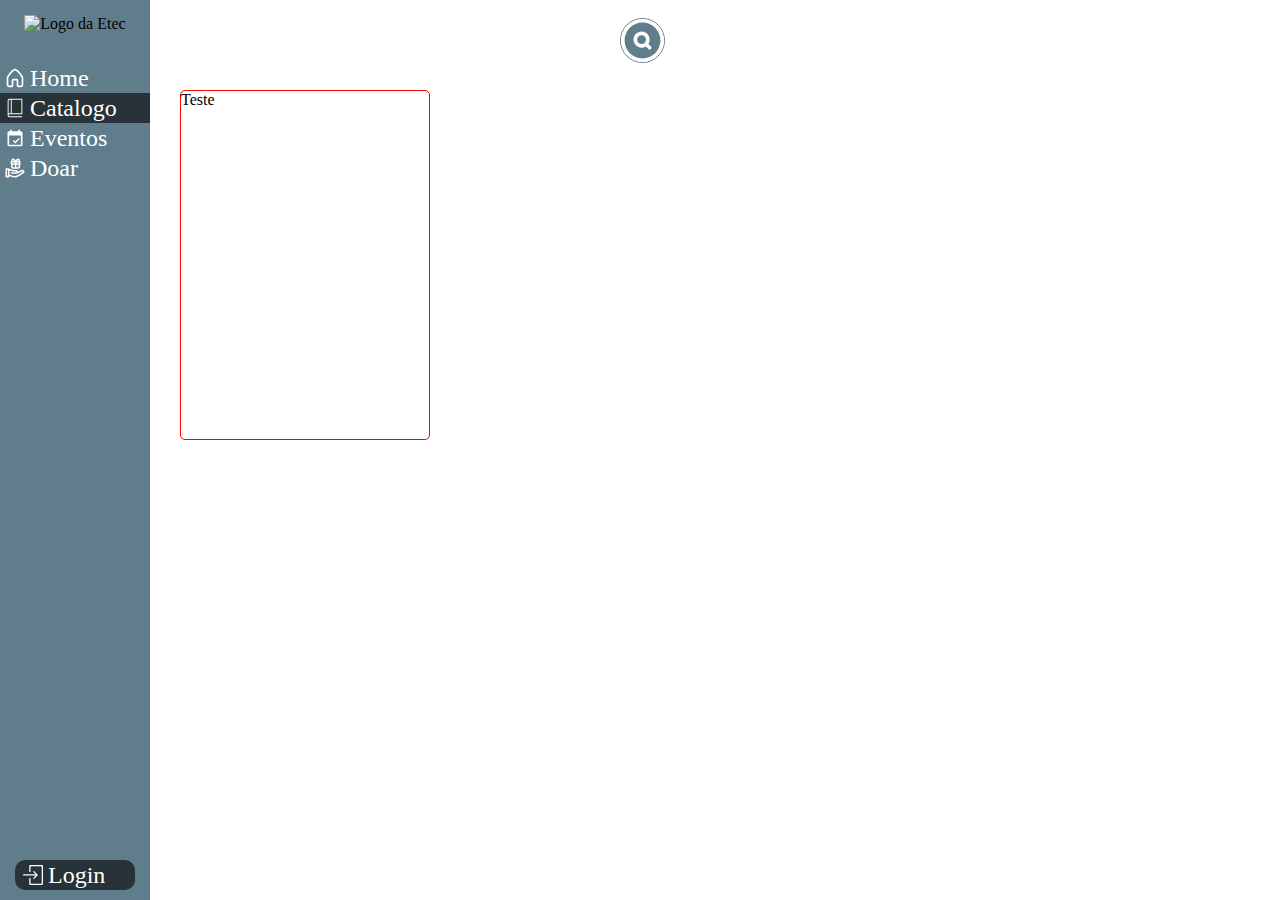
==== catalogo.html @ 210e8d23 "Layout finalizado - Davi 02/10" ====
<!DOCTYPE html>
<html lang="pt-br">
  <head>
    <meta charset="UTF-8" />
    <meta name="viewport" content="width=device-width, initial-scale=1.0" />
    <link rel="stylesheet" href="style/reset.css" />
    <link rel="stylesheet" href="style/header.css" />
    <link rel="stylesheet" href="style/section.css" />
    <link rel="stylesheet" href="style/pesquisa.css" />
    <title>Home</title>
  </head>
  <body>
    <header>
      <div class="input-container">
        <input
          type="search"
          name="text"
          class="input"
          id="btnPesquisa"
          placeholder="Search something..."
        />
        <svg
          xmlns="http://www.w3.org/2000/svg"
          fill="red
"
          viewBox="0 0 24 24"
          class="icon"
        >
          <g stroke-width="0" id="SVGRepo_bgCarrier"></g>
          <g
            stroke-linejoin="round"
            stroke-linecap="round"
            id="SVGRepo_tracerCarrier"
          ></g>
          <g id="SVGRepo_iconCarrier">
            <rect fill="white" height="24" width="24"></rect>
            <path
              fill=""
              d="M2 12C2 6.47715 6.47715 2 12 2C17.5228 2 22 6.47715 22 12C22 17.5228 17.5228 22 12 22C6.47715 22 2 17.5228 2 12ZM9 11.5C9 10.1193 10.1193 9 11.5 9C12.8807 9 14 10.1193 14 11.5C14 12.8807 12.8807 14 11.5 14C10.1193 14 9 12.8807 9 11.5ZM11.5 7C9.01472 7 7 9.01472 7 11.5C7 13.9853 9.01472 16 11.5 16C12.3805 16 13.202 15.7471 13.8957 15.31L15.2929 16.7071C15.6834 17.0976 16.3166 17.0976 16.7071 16.7071C17.0976 16.3166 17.0976 15.6834 16.7071 15.2929L15.31 13.8957C15.7471 13.202 16 12.3805 16 11.5C16 9.01472 13.9853 7 11.5 7Z"
              clip-rule="evenodd"
              fill-rule="evenodd"
            ></path>
          </g>
        </svg>
      </div>

      <label class="hamburger" id="btnMenu">
        <input type="checkbox" id="btnCheckbox" />
        <svg viewBox="0 0 32 32">
          <path
            class="line line-top-bottom"
            d="M27 10 13 10C10.8 10 9 8.2 9 6 9 3.5 10.8 2 13 2 15.2 2 17 3.8 17 6L17 26C17 28.2 18.8 30 21 30 23.2 30 25 28.2 25 26 25 23.8 23.2 22 21 22L7 22"
          ></path>
          <path class="line" d="M7 16 27 16"></path>
        </svg>
      </label>
    </header>
    <nav class="menu" id="menu">
      <img src="#" alt="Logo da Etec" class="logoEtec" />
      <a href="index.html">
        <div class="linkIcon">
          <svg
            viewBox="0 0 24 24"
            fill="none"
            xmlns="http://www.w3.org/2000/svg"
          >
            <g id="SVGRepo_bgCarrier" stroke-width="0"></g>
            <g
              id="SVGRepo_tracerCarrier"
              stroke-linecap="round"
              stroke-linejoin="round"
            ></g>
            <g id="SVGRepo_iconCarrier">
              <path
                fill-rule="evenodd"
                clip-rule="evenodd"
                d="M4.18753 11.3788C4.03002 11.759 4 11.9533 4 12V20.0018C4 20.5529 4.44652 21 5 21H8V15C8 13.8954 8.89543 13 10 13H14C15.1046 13 16 13.8954 16 15V21H19C19.5535 21 20 20.5529 20 20.0018V12C20 11.9533 19.97 11.759 19.8125 11.3788C19.6662 11.0256 19.4443 10.5926 19.1547 10.1025C18.5764 9.1238 17.765 7.97999 16.8568 6.89018C15.9465 5.79788 14.9639 4.78969 14.0502 4.06454C13.5935 3.70204 13.1736 3.42608 12.8055 3.2444C12.429 3.05862 12.1641 3 12 3C11.8359 3 11.571 3.05862 11.1945 3.2444C10.8264 3.42608 10.4065 3.70204 9.94978 4.06454C9.03609 4.78969 8.05348 5.79788 7.14322 6.89018C6.23505 7.97999 5.42361 9.1238 4.8453 10.1025C4.55568 10.5926 4.33385 11.0256 4.18753 11.3788ZM10.3094 1.45091C10.8353 1.19138 11.4141 1 12 1C12.5859 1 13.1647 1.19138 13.6906 1.45091C14.2248 1.71454 14.7659 2.07921 15.2935 2.49796C16.3486 3.33531 17.4285 4.45212 18.3932 5.60982C19.3601 6.77001 20.2361 8.0012 20.8766 9.08502C21.1963 9.62614 21.4667 10.1462 21.6602 10.6134C21.8425 11.0535 22 11.5467 22 12V20.0018C22 21.6599 20.6557 23 19 23H16C14.8954 23 14 22.1046 14 21V15H10V21C10 22.1046 9.10457 23 8 23H5C3.34434 23 2 21.6599 2 20.0018V12C2 11.5467 2.15748 11.0535 2.33982 10.6134C2.53334 10.1462 2.80369 9.62614 3.12345 9.08502C3.76389 8.0012 4.63995 6.77001 5.60678 5.60982C6.57152 4.45212 7.65141 3.33531 8.70647 2.49796C9.2341 2.07921 9.77521 1.71454 10.3094 1.45091Z"
                fill="#0F0F0F"
              ></path>
            </g>
          </svg>
        </div>
        Home
      </a>
      <a href="catalogo.html" class="active">
        <div class="linkIcon">
          <svg
            fill="#000000"
            viewBox="0 0 32 32"
            version="1.1"
            xmlns="http://www.w3.org/2000/svg"
          >
            <g id="SVGRepo_bgCarrier" stroke-width="0"></g>
            <g
              id="SVGRepo_tracerCarrier"
              stroke-linecap="round"
              stroke-linejoin="round"
            ></g>
            <g id="SVGRepo_iconCarrier">
              <title>book-blank</title>
              <path
                d="M27.75 2c-0-0.414-0.336-0.75-0.75-0.75h-19.8c-0.028-0.001-0.061-0.002-0.094-0.002-1.541 0-2.797 1.22-2.856 2.746l-0 0.005v24.389c0.113 1.331 1.221 2.367 2.572 2.367 0.063 0 0.125-0.002 0.187-0.007l-0.008 0h20c0.414 0 0.75-0.336 0.75-0.75s-0.336-0.75-0.75-0.75v0h-19.8c-0.023 0.001-0.050 0.002-0.077 0.002-0.717 0-1.306-0.547-1.373-1.247l-0-0.006v-1.223c0-0.459 0.584-0.861 1.248-0.861l20.002 0.057c0 0 0.001 0 0.001 0 0.207 0 0.394-0.084 0.529-0.22l0-0c0.017-0.017 0.025-0.041 0.040-0.060 0.047-0.051 0.087-0.11 0.118-0.173l0.002-0.004c0.016-0.049 0.029-0.105 0.034-0.164l0-0.003c0.011-0.035 0.020-0.077 0.025-0.121l0-0.003v-0.002zM26.25 24.471l-15.5-0.044v-21.677h15.5zM5.75 24.686v-20.686c0.067-0.705 0.657-1.252 1.374-1.252 0.027 0 0.054 0.001 0.080 0.002l-0.004-0h2.050v21.672l-2.25-0.006c-0.453 0.002-0.883 0.101-1.269 0.278l0.019-0.008z"
              ></path>
            </g>
          </svg>
        </div>
        Catalogo
      </a>
      <a href="eventos.html">
        <div class="linkIcon">
          <svg
            fill="#000000"
            version="1.1"
            id="Layer_1"
            xmlns="http://www.w3.org/2000/svg"
            xmlns:xlink="http://www.w3.org/1999/xlink"
            viewBox="0 0 24 24"
            xml:space="preserve"
          >
            <g id="SVGRepo_bgCarrier" stroke-width="0"></g>
            <g
              id="SVGRepo_tracerCarrier"
              stroke-linecap="round"
              stroke-linejoin="round"
            ></g>
            <g id="SVGRepo_iconCarrier">
              <style type="text/css">
                .st0 {
                  fill: none;
                }
              </style>
              <path
                d="M6,2v2H5C3.9,4,3,4.9,3,6v14c0,1.1,0.9,2,2,2h14c1.1,0,2-0.9,2-2V6c0-1.1-0.9-2-2-2h-1V2h-2v2H8V2H6z M5,9h14v11H5V9z"
              ></path>
              <rect y="0" class="st0" width="24" height="24"></rect>
              <polygon
                points="16.4,12 12.4,16.2 10.5,14.4 9.3,15.6 11.8,18 12.4,18.7 13,18 17.6,13.2 "
              ></polygon>
            </g>
          </svg>
        </div>
        Eventos</a
      >
      <a href="doar.html">
        <div class="linkIcon">
          <svg
            fill="#000000"
            viewBox="0 0 32 32"
            version="1.1"
            xmlns="http://www.w3.org/2000/svg"
          >
            <g id="SVGRepo_bgCarrier" stroke-width="0"></g>
            <g
              id="SVGRepo_tracerCarrier"
              stroke-linecap="round"
              stroke-linejoin="round"
            ></g>
            <g id="SVGRepo_iconCarrier">
              <path
                d="M29.287 19.252c-0.486-0.206-1.052-0.326-1.646-0.326-0.65 0-1.267 0.144-1.82 0.402l0.027-0.011-5.121 2.301c-0.32-1.36-1.523-2.356-2.959-2.356-0.058 0-0.115 0.002-0.172 0.005l0.008-0h-3.711l-4.691-1.375c-0.104-0.032-0.225-0.051-0.349-0.051-0.001 0-0.002 0-0.003 0h-1.669v-0.257c0-0.69-0.56-1.25-1.25-1.25v0h-3.883c-0.69 0-1.25 0.56-1.25 1.25v0 12.208c0 0.69 0.56 1.25 1.25 1.25h3.883c0.69-0 1.25-0.56 1.25-1.25v-0.44c1.596 0.316 2.993 0.738 4.33 1.278l-0.159-0.057c1.209 0.432 2.603 0.682 4.056 0.682 1.676 0 3.274-0.332 4.732-0.934l-0.082 0.030c1.271-0.563 2.351-1.16 3.372-1.839l-0.083 0.052c0.334-0.207 0.668-0.412 1.004-0.611 1.648-0.977 2.973-1.832 4.17-2.699 0.595-0.424 1.115-0.843 1.608-1.29l-0.014 0.013c0.428-0.353 0.769-0.795 0.997-1.3l0.009-0.023c0.052-0.133 0.082-0.287 0.082-0.448 0-0.093-0.010-0.184-0.029-0.271l0.002 0.008c-0.176-1.17-0.885-2.144-1.868-2.68l-0.019-0.010zM4.681 28.541h-1.383v-9.709h1.383zM28.379 22.174c-0.398 0.356-0.831 0.702-1.283 1.024l-0.046 0.031c-1.131 0.818-2.395 1.635-3.975 2.57-0.352 0.209-0.697 0.424-1.045 0.639-0.833 0.557-1.791 1.091-2.793 1.547l-0.129 0.052c-1.096 0.451-2.369 0.712-3.703 0.712-1.137 0-2.229-0.19-3.247-0.54l0.070 0.021c-1.451-0.607-3.148-1.097-4.911-1.392l-0.137-0.019v-6.48h1.489l4.691 1.375c0.105 0.032 0.226 0.051 0.351 0.051h3.891c0.443 0 0.697 0.17 0.697 0.469s-0.254 0.469-0.697 0.469h-6.809c-0.69 0-1.25 0.56-1.25 1.25s0.56 1.25 1.25 1.25v0h7.781c0 0 0 0 0.001 0 0.185 0 0.361-0.040 0.519-0.113l-0.008 0.003 7.803-3.504c0.228-0.105 0.494-0.167 0.774-0.167 0.183 0 0.359 0.026 0.526 0.075l-0.013-0.003c0.185 0.113 0.326 0.282 0.4 0.484l0.002 0.007c-0.066 0.064-0.137 0.129-0.201 0.189zM9.751 10.104v3.896c0.002 1.794 1.456 3.248 3.25 3.25h7.999c1.794-0.002 3.248-1.456 3.25-3.25v-3.897c0.61-0.503 0.997-1.258 1-2.103v-0.501c-0.004-1.064-0.613-1.986-1.502-2.437l-0.016-0.007c0.141-0.348 0.223-0.753 0.223-1.176 0-0.271-0.034-0.535-0.097-0.787l0.005 0.022c-0.305-1.184-1.256-2.084-2.445-2.312l-0.020-0.003c-0.149-0.023-0.32-0.036-0.494-0.036-1.235 0-2.317 0.652-2.922 1.63l-0.008 0.015-0.973 1.401-0.973-1.401c-0.613-0.993-1.695-1.645-2.929-1.645-0.175 0-0.346 0.013-0.514 0.038l0.019-0.002c-1.209 0.23-2.16 1.131-2.46 2.293l-0.005 0.022c-0.059 0.23-0.093 0.494-0.093 0.766 0 0.423 0.082 0.827 0.23 1.196l-0.008-0.022c-0.904 0.459-1.514 1.38-1.517 2.444v0.501c0.003 0.846 0.39 1.601 0.995 2.1l0.005 0.004zM11.251 8v-0.5c0.002-0.137 0.113-0.248 0.25-0.25h4.25v1h-4.25c-0.137-0.002-0.248-0.113-0.25-0.25v-0zM22.5 7.25c0.137 0.002 0.248 0.113 0.25 0.25v0.5c-0.002 0.137-0.113 0.248-0.25 0.25h-4.25v-1zM12.251 14v-3.25h3.5v4h-2.75c-0.412-0.006-0.744-0.338-0.75-0.749v-0.001zM21.75 14c-0 0.414-0.336 0.75-0.75 0.75h-2.75v-4h3.5zM20.951 3.259c0.24 0.051 0.427 0.231 0.487 0.463l0.001 0.004c0.004 0.035 0.006 0.076 0.006 0.117 0 0.365-0.168 0.691-0.431 0.905l-0.002 0.002h-1.621l0.636-0.915c0.17-0.246 0.496-0.659 0.924-0.576zM12.563 3.727c0.061-0.236 0.248-0.417 0.484-0.467l0.004-0.001c0.406-0.071 0.753 0.33 0.924 0.576l0.636 0.915h-1.622c-0.265-0.215-0.432-0.54-0.432-0.905 0-0.042 0.002-0.083 0.007-0.124l-0 0.005z"
              ></path>
            </g>
          </svg>
        </div>
        Doar</a
      >
      <a href="#" class="btnLogin">
        <div class="linkIcon">
          <svg
            fill="#000000"
            viewBox="0 0 32 32"
            version="1.1"
            xmlns="http://www.w3.org/2000/svg"
          >
            <g id="SVGRepo_bgCarrier" stroke-width="0"></g>
            <g
              id="SVGRepo_tracerCarrier"
              stroke-linecap="round"
              stroke-linejoin="round"
            ></g>
            <g id="SVGRepo_iconCarrier">
              <path
                d="M16.642 20.669c-0.391 0.39-0.391 1.023-0 1.414 0.195 0.195 0.451 0.293 0.707 0.293s0.512-0.098 0.707-0.293l5.907-6.063-5.907-6.063c-0.39-0.39-1.023-0.39-1.414 0s-0.391 1.024 0 1.414l3.617 3.617h-19.264c-0.552 0-1 0.448-1 1s0.448 1 1 1h19.326zM30.005 0h-18c-1.105 0-2.001 0.895-2.001 2v9h2.014v-7.78c0-0.668 0.542-1.21 1.21-1.21h15.522c0.669 0 1.21 0.542 1.21 1.21l0.032 25.572c0 0.668-0.541 1.21-1.21 1.21h-15.553c-0.668 0-1.21-0.542-1.21-1.21v-7.824l-2.014 0.003v9.030c0 1.105 0.896 2 2.001 2h18c1.105 0 2-0.895 2-2v-28c-0.001-1.105-0.896-2-2-2z"
              ></path>
            </g>
          </svg>
        </div>
        Login</a
      >
    </nav>
    <section class="catalogo">
        <div class="card">
            Teste
        </div>
    </section>
    <script src="script/menu.js"></script>

  </body>
</html>
---- style/header.css ----
@charset "UTF-8";

header {
  width: 100%;
  height: 80px;
  /* border: 1px solid black; */
  display: flex;
  align-items: center;
  justify-content: space-around;
  overflow-x: hidden;
}


nav {
  top: 0;
  left: 0;
  position: absolute;
  align-items: center;
  flex-direction: column;
  background: var(--cor1);
  width: 150px;
  height: 100%;
  display: flex ;
}

nav > .logoEtec {
  margin: 15px 0px 30px 0px;
}

nav > a {
  text-decoration: none;
  color: white;
  width: 100%;
  height: 30px;
  display: flex;
  align-items: center;
  flex-direction: row;
  flex-wrap: nowrap;
  font-size: 1.5rem;
}



nav > a:hover {
  background: var(--cor2);
  transition: 0.3s;
}

.btnLogin{
  padding: 3px;
  width: 80%;
  border-radius: 10px;
  position: absolute;
  bottom: 10px;
  background-color: var(--cor2);
}

a .linkIcon {
  width: 20px;
  height: 20px;
  display: flex;
  align-items: center;
  justify-content: center;
  margin-left: 5px;
  margin-right: 5px;
}

.linkIcon > svg {
  width: 100%;
  height: 100%;
  fill: white;
}

a svg path {
  width: 100%;
  height: 100%;
  fill: white;
}

a.active {
  background: var(--cor2);
}

.btnMenu{
  display: none;
}

@media screen and (max-width: 599px) {
  .btnMenu {
    display: flex;
    margin-left: 50px;
  }

  .hamburger {
    display: block !important;
  }
}

@media screen and (min-width:600px) {
    .menu{
        display: flex !important;
    }
}

/* From Uiverse.io by talhabangyal */ 
.hamburger {
    cursor: pointer;
    display: none;
  }
  
  .hamburger input {
    display: none;
  }
  
  .hamburger svg {
    /* The size of the SVG defines the overall size */
    height: 3em;
    /* Define the transition for transforming the SVG */
    transition: transform 600ms cubic-bezier(0.4, 0, 0.2, 1);
  }
  
  .line {
    fill: none;
    stroke: black;
    stroke-linecap: round;
    stroke-linejoin: round;
    stroke-width: 3;
    /* Define the transition for transforming the Stroke */
    transition:
      stroke-dasharray 600ms cubic-bezier(0.4, 0, 0.2, 1),
      stroke-dashoffset 600ms cubic-bezier(0.4, 0, 0.2, 1);
  }
  
  .line-top-bottom {
    stroke-dasharray: 12 63;
  }
  
  .hamburger input:checked + svg {
    transform: rotate(-45deg);
  }
  
  .hamburger input:checked + svg .line-top-bottom {
    stroke-dasharray: 20 300;
    stroke-dashoffset: -32.42;
  }
---- style/section.css ----
@charset "UTF-8";


section{
    /* background-color: red; */
    /* border: 1px solid black; */
    width: 100%;
    height: calc(100% - 80px);
    display: flex;
    align-items: center;
    justify-content: space-evenly;
    flex-direction: column;
    padding: 10px 0px 0px 0px;
}

article{
    width: 900px;
    height: 150px;
    border: 1px solid black;
}

section.catalogo{
    width: 100%;
    /* background-color: red; */
    flex-direction: row;
    flex-wrap: wrap;
    gap: 20px;
}

section.catalogo > .card{
    width: 150px;
    height: 200px;
    border: 1px solid red;
    border-radius: 5px;
}

/* CELULAR */
@media screen and (min-width:320px) {
    article{
        width: 300px;
    }
}
/* TABLET OU CELULAR */
@media screen and (min-width:600px) {
    article{
        width: 400px;
    }
}

/* COMPUTADOR */

@media screen and (min-width:800px) {
    section.catalogo{
        padding-left: 180px;
        width: 100%;
        align-items: flex-start;
        justify-content: flex-start;
        /* background-color: red; */
        flex-direction: row;
        flex-wrap: wrap;
        gap: 20px;
    }

    section.catalogo > .card{
        width: 250px;
        height: 350px;
        border: 1px solid red;
        border-radius: 5px;
    }
}

@media screen and (min-width:600px) {
    section.catalogo{
        padding-left: 180px;
    }
}
---- style/pesquisa.css ----
/* From Uiverse.io by Yaya12085 */ 
.input-container {
    position: relative;
    display: flex;
    align-items: center;
  }
  
  .input {
    width: 40px;
    height: 40px;
    border-radius: 20px;
    border: none;
    outline: none;
    padding: 18px 16px;
    background-color: transparent;
    cursor: pointer;
    transition: all .5s ease-in-out;
  }
  
  .input::placeholder {
    color: transparent;
  }
  
  .input:focus::placeholder {
    color: rgb(131, 128, 128);
  }
  
  .input:focus,.input:not(:placeholder-shown) {
    background-color: #fff;
    border: 1px solid var(--cor1);
    width: 290px;
    cursor: none;
    padding: 18px 16px 18px 45px;
  }
  
  .icon {
    position: absolute;
    left: 0;
    height: 45px;
    width: 45px;
    background-color: #fff;
    border-radius: 99px;
    z-index: -1;
    fill: var(--cor1);
    border: 1px solid var(--cor1);
  }
  
  .input:focus + .icon,.input:not(:placeholder-shown) + .icon {
    z-index: 0;
    background-color: transparent;
    border: none;
  }

  .input:focus .btnMenu{
    display: none;
  }
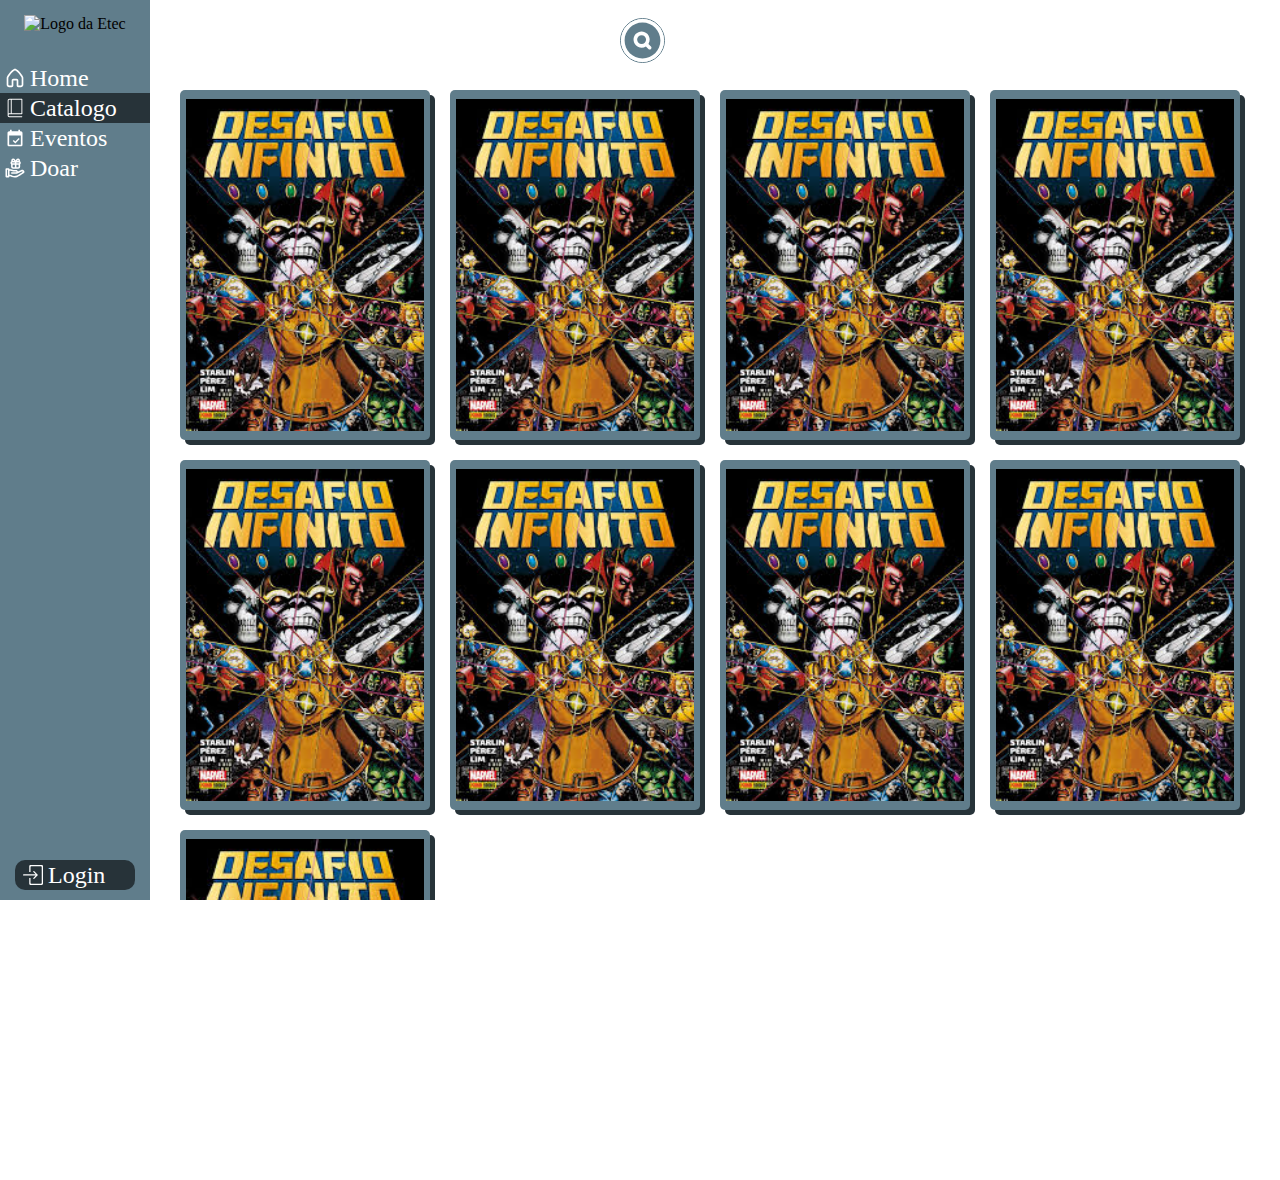
==== commit 0576de2a: "Adiciona as novas revistas - davi 03/10" ====
--- a/catalogo.html
+++ b/catalogo.html
@@ -7,6 +7,7 @@
     <link rel="stylesheet" href="style/header.css" />
     <link rel="stylesheet" href="style/section.css" />
     <link rel="stylesheet" href="style/pesquisa.css" />
+    <link rel="stylesheet" href="/style/card.css" />
     <title>Home</title>
   </head>
   <body>
@@ -189,11 +190,52 @@
       >
     </nav>
     <section class="catalogo">
-        <div class="card">
-            Teste
-        </div>
+      <div class="containerCard">
+        <div class="cardImg">
+          <img src="imagens/teste.jpg" alt="imagem da revistas" />
+        </div>
+      </div>
+      <div class="containerCard">
+        <div class="cardImg">
+          <img src="imagens/teste.jpg" alt="imagem da revistas" />
+        </div>
+      </div>
+      <div class="containerCard">
+        <div class="cardImg">
+          <img src="imagens/teste.jpg" alt="imagem da revistas" />
+        </div>
+      </div>
+      <div class="containerCard">
+        <div class="cardImg">
+          <img src="imagens/teste.jpg" alt="imagem da revistas" />
+        </div>
+      </div>
+      <div class="containerCard">
+        <div class="cardImg">
+          <img src="imagens/teste.jpg" alt="imagem da revistas" />
+        </div>
+      </div>
+      <div class="containerCard">
+        <div class="cardImg">
+          <img src="imagens/teste.jpg" alt="imagem da revistas" />
+        </div>
+      </div>
+      <div class="containerCard">
+        <div class="cardImg">
+          <img src="imagens/teste.jpg" alt="imagem da revistas" />
+        </div>
+      </div>
+      <div class="containerCard">
+        <div class="cardImg">
+          <img src="imagens/teste.jpg" alt="imagem da revistas" />
+        </div>
+      </div>
+      <div class="containerCard">
+        <div class="cardImg">
+          <img src="imagens/teste.jpg" alt="imagem da revistas" />
+        </div>
+      </div>
     </section>
     <script src="script/menu.js"></script>
-
   </body>
 </html>
--- a/style/header.css
+++ b/style/header.css
@@ -7,6 +7,19 @@
   display: flex;
   align-items: center;
   justify-content: space-around;
+  overflow-x: hidden;
+}
+
+header.catalogo {
+  width: 100%;
+  height: 80px;
+  /* border: 1px solid black; */
+  display: grid;
+  grid-template-areas: "pesquisa btnMenu";
+  grid-template-columns: 80% 20%;
+  padding: 0px 15px;
+  align-items: center;
+  justify-content: center;
   overflow-x: hidden;
 }
 
@@ -21,6 +34,7 @@
   width: 150px;
   height: 100%;
   display: flex ;
+  z-index: 100;
 }
 
 nav > .logoEtec {
@@ -38,8 +52,6 @@
   flex-wrap: nowrap;
   font-size: 1.5rem;
 }
-
-
 
 nav > a:hover {
   background: var(--cor2);
@@ -85,7 +97,9 @@
   display: none;
 }
 
-@media screen and (max-width: 599px) {
+/* CELULAR */
+
+@media screen and (width <= 599px) {
   .btnMenu {
     display: flex;
     margin-left: 50px;
@@ -94,11 +108,34 @@
   .hamburger {
     display: block !important;
   }
+
+  nav {
+    width: 70%;
+    height: 100%;
+  }
+
+  nav > a {
+    text-decoration: none;
+    color: white;
+    width: 80%;
+    height: 35px;
+    display: flex;
+    align-items: center;
+    flex-direction: row;
+    flex-wrap: nowrap;
+    font-size: 1.5rem;
+    border-radius: 5px;
+    padding: 0px 10px;
+  }
 }
 
 @media screen and (min-width:600px) {
     .menu{
         display: flex !important;
+    }
+
+    header.catalogo {
+      display: flex;
     }
 }
 
--- a/style/section.css
+++ b/style/section.css
@@ -15,8 +15,11 @@
 
 article{
     width: 900px;
-    height: 150px;
+    height: fit-content;
     border: 1px solid black;
+    overflow: hidden;
+    display: flex;
+    flex-direction: column;
 }
 
 section.catalogo{
@@ -35,21 +38,30 @@
 }
 
 /* CELULAR */
-@media screen and (min-width:320px) {
+@media screen and (width<=680px) {
     article{
-        width: 300px;
+        width: 95%;
+        height: fit-content;
     }
 }
 /* TABLET OU CELULAR */
 @media screen and (min-width:600px) {
     article{
-        width: 400px;
+        height: 300px;
+    }
+    
+    section{
+        padding-left: 180px;
+    }
+
+    section.catalogo{
+        padding-left: 180px;
     }
 }
 
 /* COMPUTADOR */
 
-@media screen and (min-width:800px) {
+@media screen and (width>=900px) {
     section.catalogo{
         padding-left: 180px;
         width: 100%;
@@ -67,10 +79,16 @@
         border: 1px solid red;
         border-radius: 5px;
     }
+
+    article{
+        width: 900px;
+        height: fit-content;
+        border: 1px solid black;
+        /* overflow: hidden; */
+        display: flex;
+        align-items: center;
+        justify-content: center;
+        flex-direction: column;
+        gap: 10px 10px;
+    }
 }
-
-@media screen and (min-width:600px) {
-    section.catalogo{
-        padding-left: 180px;
-    }
-}--- a/style/card.css
+++ b/style/card.css
@@ -0,0 +1,33 @@
+.containerCard{
+    display: flex;
+    align-items: center;
+    justify-content: center;
+    width: 100px;
+    height: 150px;
+    border-radius: 5px;
+    background: var(--cor1);
+    box-shadow: 5px 5px 0px var(--cor2) ;
+}
+
+.containerCard:hover{
+    border: 2px solid black;
+    transition: .2s;
+}
+
+.cardImg{
+    width: 95%;
+    height: 95%;
+}
+
+.cardImg > img{
+    width: 100%;
+    height: 100%;
+}
+
+@media screen and (width >= 768px) {
+    .containerCard{
+        width: 250px;
+        height: 350px;
+    }
+    
+}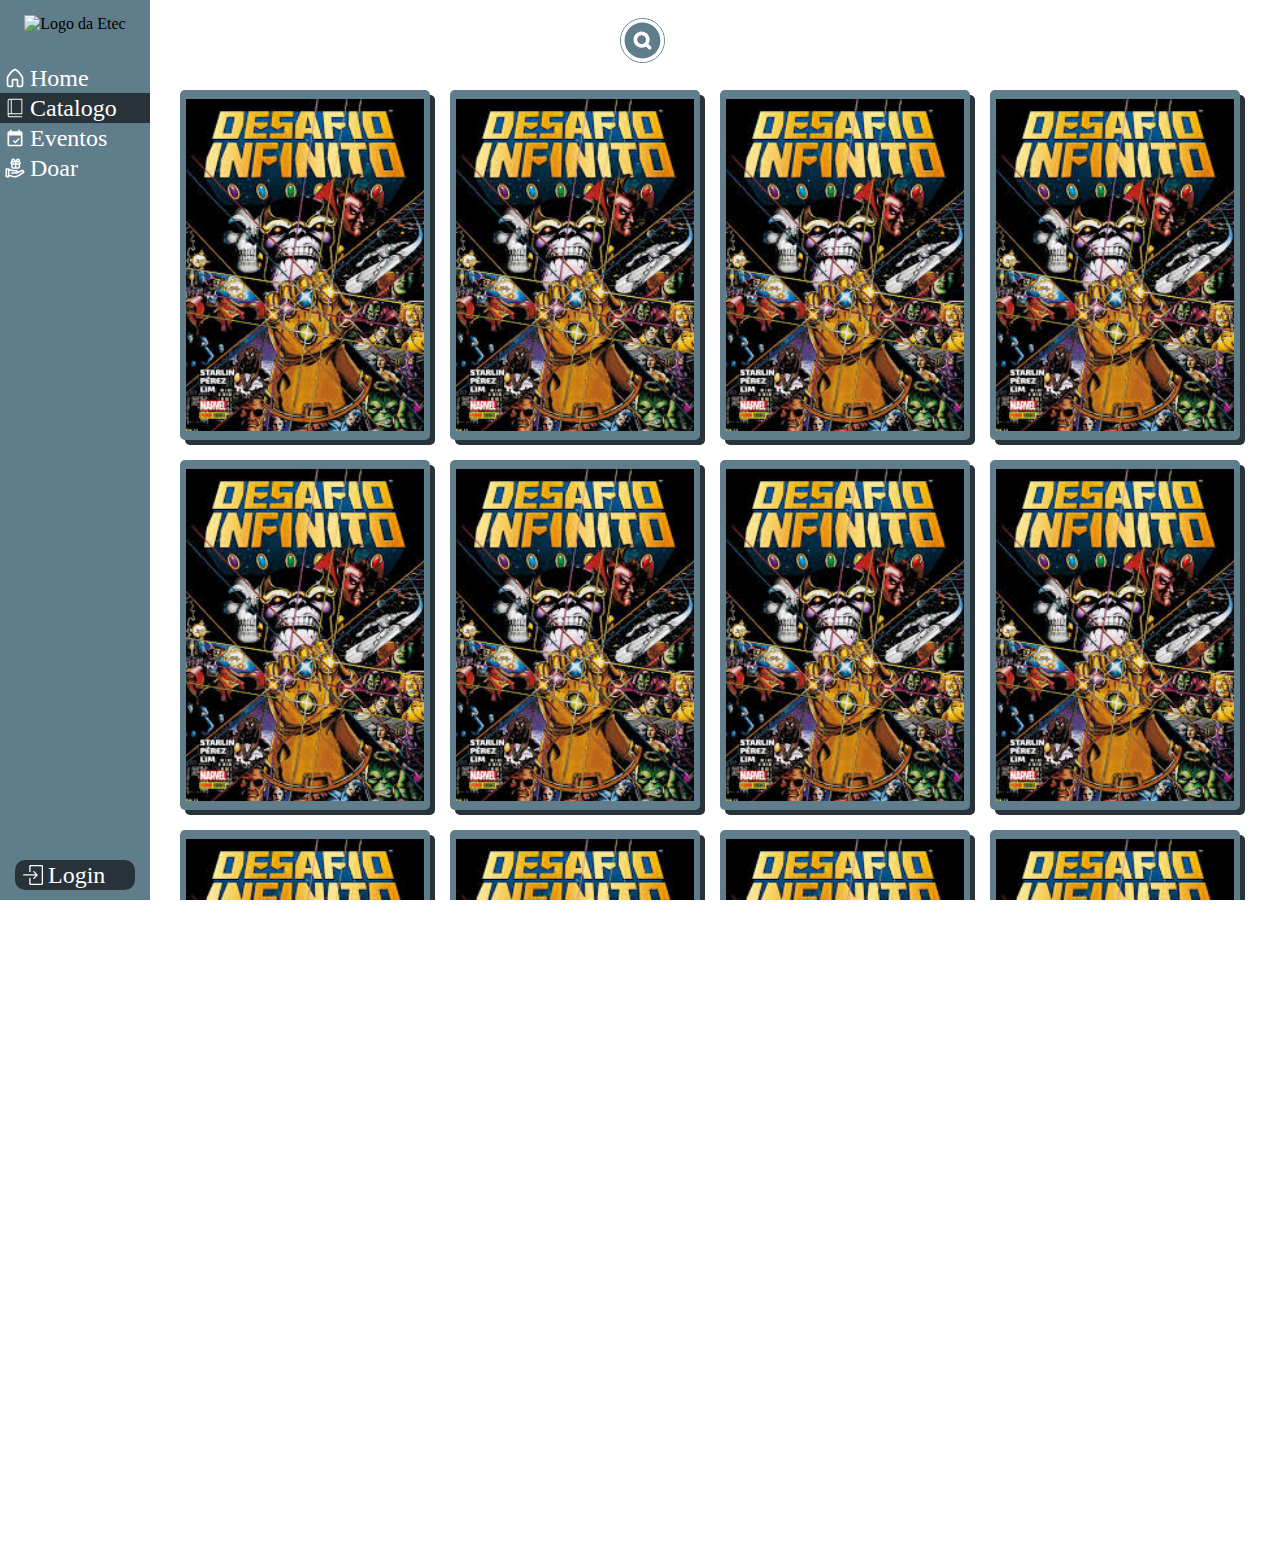
==== commit 1af1c397: "funnunciaaaaaaaaa" ====
--- a/catalogo.html
+++ b/catalogo.html
@@ -7,11 +7,13 @@
     <link rel="stylesheet" href="style/header.css" />
     <link rel="stylesheet" href="style/section.css" />
     <link rel="stylesheet" href="style/pesquisa.css" />
-    <link rel="stylesheet" href="/style/card.css" />
+    <link rel="stylesheet" href="style/card.css" />
+    <link rel="stylesheet" href="style/popstyle.css" />
+    <script src="https://cdn.jsdelivr.net/npm/sweetalert2@11"></script>
     <title>Home</title>
   </head>
   <body>
-    <header>
+    <header class="catalogo">
       <div class="input-container">
         <input
           type="search"
@@ -190,6 +192,31 @@
       >
     </nav>
     <section class="catalogo">
+      <div class="containerCard" id="revista_1">
+        <div class="cardImg">
+          <img src="imagens/teste.jpg" alt="imagem da revistas" />
+        </div>
+      </div>
+      <div class="containerCard">
+        <div class="cardImg">
+          <img src="imagens/teste.jpg" alt="imagem da revistas" />
+        </div>
+      </div>
+      <div class="containerCard">
+        <div class="cardImg">
+          <img src="imagens/teste.jpg" alt="imagem da revistas" />
+        </div>
+      </div>
+      <div class="containerCard">
+        <div class="cardImg">
+          <img src="imagens/teste.jpg" alt="imagem da revistas" />
+        </div>
+      </div>
+      <div class="containerCard">
+        <div class="cardImg">
+          <img src="imagens/teste.jpg" alt="imagem da revistas" />
+        </div>
+      </div>
       <div class="containerCard">
         <div class="cardImg">
           <img src="imagens/teste.jpg" alt="imagem da revistas" />
@@ -236,6 +263,8 @@
         </div>
       </div>
     </section>
+
     <script src="script/menu.js"></script>
+    <script src="script/card.js"></script>
   </body>
 </html>
--- a/style/header.css
+++ b/style/header.css
@@ -16,7 +16,7 @@
   /* border: 1px solid black; */
   display: grid;
   grid-template-areas: "pesquisa btnMenu";
-  grid-template-columns: 80% 20%;
+  grid-template-columns: 85% 15%;
   padding: 0px 15px;
   align-items: center;
   justify-content: center;
@@ -129,7 +129,7 @@
   }
 }
 
-@media screen and (min-width:600px) {
+@media screen and (width>=600px) {
     .menu{
         display: flex !important;
     }
--- a/style/section.css
+++ b/style/section.css
@@ -16,7 +16,7 @@
 article{
     width: 900px;
     height: fit-content;
-    border: 1px solid black;
+    /* border: 1px solid black; */
     overflow: hidden;
     display: flex;
     flex-direction: column;
@@ -42,6 +42,10 @@
     article{
         width: 95%;
         height: fit-content;
+        display: flex;
+        align-items: center;
+        justify-content: center;
+        overflow: visible;
     }
 }
 /* TABLET OU CELULAR */
--- a/style/card.css
+++ b/style/card.css
@@ -7,6 +7,7 @@
     border-radius: 5px;
     background: var(--cor1);
     box-shadow: 5px 5px 0px var(--cor2) ;
+
 }
 
 .containerCard:hover{
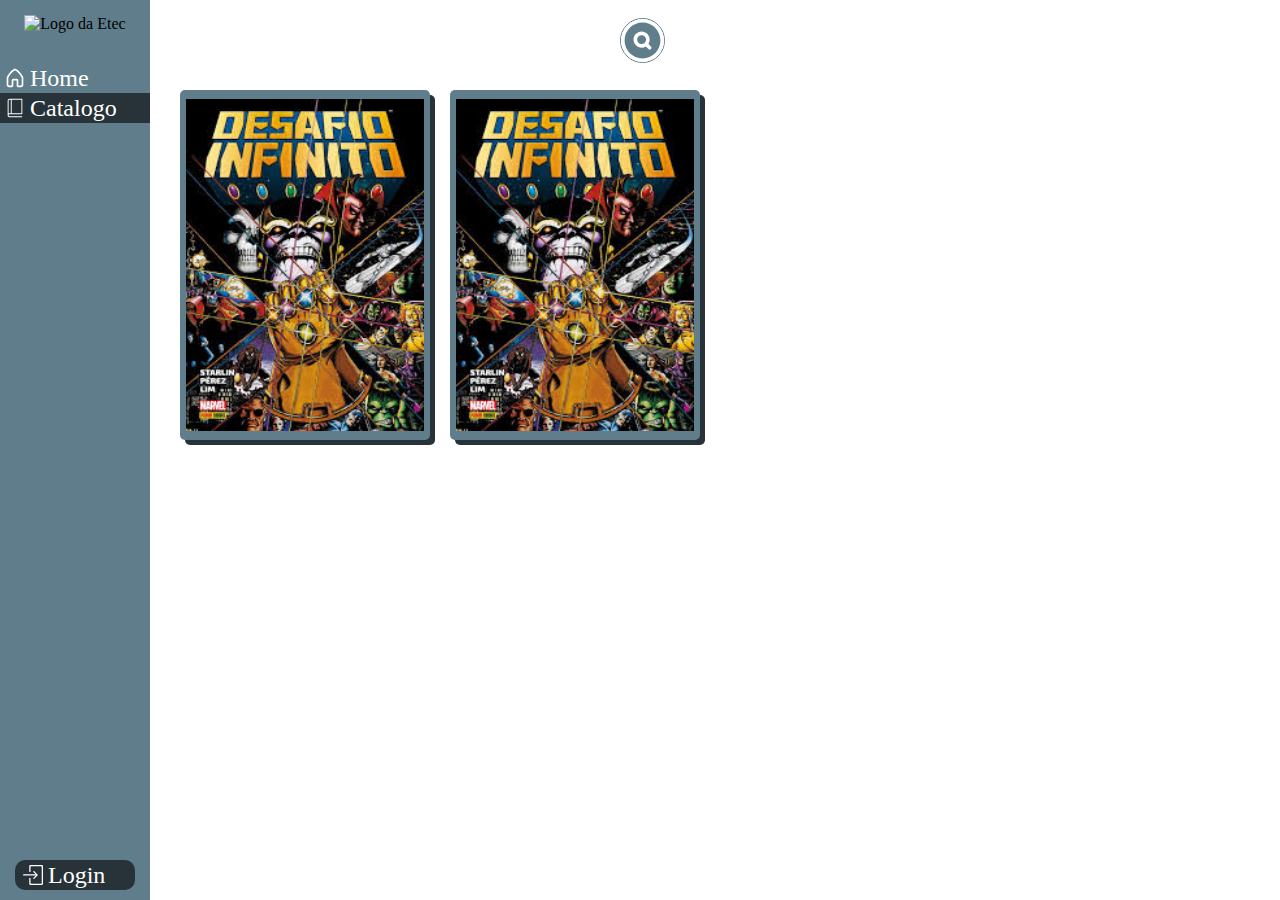
==== commit aeee42d7: "Arrumando Bugs" ====
--- a/catalogo.html
+++ b/catalogo.html
@@ -8,7 +8,7 @@
     <link rel="stylesheet" href="style/section.css" />
     <link rel="stylesheet" href="style/pesquisa.css" />
     <link rel="stylesheet" href="style/card.css" />
-    <link rel="stylesheet" href="style/popstyle.css" />
+    <link rel="stylesheet" href="style/popup.css" />
     <script src="https://cdn.jsdelivr.net/npm/sweetalert2@11"></script>
     <title>Home</title>
   </head>
@@ -60,6 +60,7 @@
     </header>
     <nav class="menu" id="menu">
       <img src="#" alt="Logo da Etec" class="logoEtec" />
+      
       <a href="index.html">
         <div class="linkIcon">
           <svg
@@ -85,6 +86,7 @@
         </div>
         Home
       </a>
+
       <a href="catalogo.html" class="active">
         <div class="linkIcon">
           <svg
@@ -109,64 +111,7 @@
         </div>
         Catalogo
       </a>
-      <a href="eventos.html">
-        <div class="linkIcon">
-          <svg
-            fill="#000000"
-            version="1.1"
-            id="Layer_1"
-            xmlns="http://www.w3.org/2000/svg"
-            xmlns:xlink="http://www.w3.org/1999/xlink"
-            viewBox="0 0 24 24"
-            xml:space="preserve"
-          >
-            <g id="SVGRepo_bgCarrier" stroke-width="0"></g>
-            <g
-              id="SVGRepo_tracerCarrier"
-              stroke-linecap="round"
-              stroke-linejoin="round"
-            ></g>
-            <g id="SVGRepo_iconCarrier">
-              <style type="text/css">
-                .st0 {
-                  fill: none;
-                }
-              </style>
-              <path
-                d="M6,2v2H5C3.9,4,3,4.9,3,6v14c0,1.1,0.9,2,2,2h14c1.1,0,2-0.9,2-2V6c0-1.1-0.9-2-2-2h-1V2h-2v2H8V2H6z M5,9h14v11H5V9z"
-              ></path>
-              <rect y="0" class="st0" width="24" height="24"></rect>
-              <polygon
-                points="16.4,12 12.4,16.2 10.5,14.4 9.3,15.6 11.8,18 12.4,18.7 13,18 17.6,13.2 "
-              ></polygon>
-            </g>
-          </svg>
-        </div>
-        Eventos</a
-      >
-      <a href="doar.html">
-        <div class="linkIcon">
-          <svg
-            fill="#000000"
-            viewBox="0 0 32 32"
-            version="1.1"
-            xmlns="http://www.w3.org/2000/svg"
-          >
-            <g id="SVGRepo_bgCarrier" stroke-width="0"></g>
-            <g
-              id="SVGRepo_tracerCarrier"
-              stroke-linecap="round"
-              stroke-linejoin="round"
-            ></g>
-            <g id="SVGRepo_iconCarrier">
-              <path
-                d="M29.287 19.252c-0.486-0.206-1.052-0.326-1.646-0.326-0.65 0-1.267 0.144-1.82 0.402l0.027-0.011-5.121 2.301c-0.32-1.36-1.523-2.356-2.959-2.356-0.058 0-0.115 0.002-0.172 0.005l0.008-0h-3.711l-4.691-1.375c-0.104-0.032-0.225-0.051-0.349-0.051-0.001 0-0.002 0-0.003 0h-1.669v-0.257c0-0.69-0.56-1.25-1.25-1.25v0h-3.883c-0.69 0-1.25 0.56-1.25 1.25v0 12.208c0 0.69 0.56 1.25 1.25 1.25h3.883c0.69-0 1.25-0.56 1.25-1.25v-0.44c1.596 0.316 2.993 0.738 4.33 1.278l-0.159-0.057c1.209 0.432 2.603 0.682 4.056 0.682 1.676 0 3.274-0.332 4.732-0.934l-0.082 0.030c1.271-0.563 2.351-1.16 3.372-1.839l-0.083 0.052c0.334-0.207 0.668-0.412 1.004-0.611 1.648-0.977 2.973-1.832 4.17-2.699 0.595-0.424 1.115-0.843 1.608-1.29l-0.014 0.013c0.428-0.353 0.769-0.795 0.997-1.3l0.009-0.023c0.052-0.133 0.082-0.287 0.082-0.448 0-0.093-0.010-0.184-0.029-0.271l0.002 0.008c-0.176-1.17-0.885-2.144-1.868-2.68l-0.019-0.010zM4.681 28.541h-1.383v-9.709h1.383zM28.379 22.174c-0.398 0.356-0.831 0.702-1.283 1.024l-0.046 0.031c-1.131 0.818-2.395 1.635-3.975 2.57-0.352 0.209-0.697 0.424-1.045 0.639-0.833 0.557-1.791 1.091-2.793 1.547l-0.129 0.052c-1.096 0.451-2.369 0.712-3.703 0.712-1.137 0-2.229-0.19-3.247-0.54l0.070 0.021c-1.451-0.607-3.148-1.097-4.911-1.392l-0.137-0.019v-6.48h1.489l4.691 1.375c0.105 0.032 0.226 0.051 0.351 0.051h3.891c0.443 0 0.697 0.17 0.697 0.469s-0.254 0.469-0.697 0.469h-6.809c-0.69 0-1.25 0.56-1.25 1.25s0.56 1.25 1.25 1.25v0h7.781c0 0 0 0 0.001 0 0.185 0 0.361-0.040 0.519-0.113l-0.008 0.003 7.803-3.504c0.228-0.105 0.494-0.167 0.774-0.167 0.183 0 0.359 0.026 0.526 0.075l-0.013-0.003c0.185 0.113 0.326 0.282 0.4 0.484l0.002 0.007c-0.066 0.064-0.137 0.129-0.201 0.189zM9.751 10.104v3.896c0.002 1.794 1.456 3.248 3.25 3.25h7.999c1.794-0.002 3.248-1.456 3.25-3.25v-3.897c0.61-0.503 0.997-1.258 1-2.103v-0.501c-0.004-1.064-0.613-1.986-1.502-2.437l-0.016-0.007c0.141-0.348 0.223-0.753 0.223-1.176 0-0.271-0.034-0.535-0.097-0.787l0.005 0.022c-0.305-1.184-1.256-2.084-2.445-2.312l-0.020-0.003c-0.149-0.023-0.32-0.036-0.494-0.036-1.235 0-2.317 0.652-2.922 1.63l-0.008 0.015-0.973 1.401-0.973-1.401c-0.613-0.993-1.695-1.645-2.929-1.645-0.175 0-0.346 0.013-0.514 0.038l0.019-0.002c-1.209 0.23-2.16 1.131-2.46 2.293l-0.005 0.022c-0.059 0.23-0.093 0.494-0.093 0.766 0 0.423 0.082 0.827 0.23 1.196l-0.008-0.022c-0.904 0.459-1.514 1.38-1.517 2.444v0.501c0.003 0.846 0.39 1.601 0.995 2.1l0.005 0.004zM11.251 8v-0.5c0.002-0.137 0.113-0.248 0.25-0.25h4.25v1h-4.25c-0.137-0.002-0.248-0.113-0.25-0.25v-0zM22.5 7.25c0.137 0.002 0.248 0.113 0.25 0.25v0.5c-0.002 0.137-0.113 0.248-0.25 0.25h-4.25v-1zM12.251 14v-3.25h3.5v4h-2.75c-0.412-0.006-0.744-0.338-0.75-0.749v-0.001zM21.75 14c-0 0.414-0.336 0.75-0.75 0.75h-2.75v-4h3.5zM20.951 3.259c0.24 0.051 0.427 0.231 0.487 0.463l0.001 0.004c0.004 0.035 0.006 0.076 0.006 0.117 0 0.365-0.168 0.691-0.431 0.905l-0.002 0.002h-1.621l0.636-0.915c0.17-0.246 0.496-0.659 0.924-0.576zM12.563 3.727c0.061-0.236 0.248-0.417 0.484-0.467l0.004-0.001c0.406-0.071 0.753 0.33 0.924 0.576l0.636 0.915h-1.622c-0.265-0.215-0.432-0.54-0.432-0.905 0-0.042 0.002-0.083 0.007-0.124l-0 0.005z"
-              ></path>
-            </g>
-          </svg>
-        </div>
-        Doar</a
-      >
+
       <a href="#" class="btnLogin">
         <div class="linkIcon">
           <svg
@@ -202,68 +147,30 @@
           <img src="imagens/teste.jpg" alt="imagem da revistas" />
         </div>
       </div>
-      <div class="containerCard">
-        <div class="cardImg">
-          <img src="imagens/teste.jpg" alt="imagem da revistas" />
+    </section>
+    <div class="bgPoup" id="bgPoup">
+      <div class="containerPopUp">
+        <button class="btnClose" id="btnClose">X</button>
+        <img src="imagens/teste.jpg" alt="foto do popup" class="imgPopUp" />
+        <div class="containerInfoPopUp">
+          <h1 id="nomeRevista">Nome do livro</h1>
+          <p id="autorRevista">Autor: Davi Souza</p>
+          <p id="quantidadeRevista">Quantidade: infinita</p>
         </div>
+        <div class="containerDescPopUp">
+          <h1 class="descRevista">Descrição</h1>
+          <p class="txtDesc">
+            Lorem ipsum dolor sit amet consectetur adipisicing elit. Quibusdam
+            ducimus accusamus sequi voluptas placeat quo quidem? Porro aliquid
+            animi id in, magnam accusamus impedit ad repellendus nam.
+            Blanditiis, voluptatum ea.
+          </p>
+        </div>
+        <button class="btnReservar" id="inativo">
+        </button>
       </div>
-      <div class="containerCard">
-        <div class="cardImg">
-          <img src="imagens/teste.jpg" alt="imagem da revistas" />
-        </div>
-      </div>
-      <div class="containerCard">
-        <div class="cardImg">
-          <img src="imagens/teste.jpg" alt="imagem da revistas" />
-        </div>
-      </div>
-      <div class="containerCard">
-        <div class="cardImg">
-          <img src="imagens/teste.jpg" alt="imagem da revistas" />
-        </div>
-      </div>
-      <div class="containerCard">
-        <div class="cardImg">
-          <img src="imagens/teste.jpg" alt="imagem da revistas" />
-        </div>
-      </div>
-      <div class="containerCard">
-        <div class="cardImg">
-          <img src="imagens/teste.jpg" alt="imagem da revistas" />
-        </div>
-      </div>
-      <div class="containerCard">
-        <div class="cardImg">
-          <img src="imagens/teste.jpg" alt="imagem da revistas" />
-        </div>
-      </div>
-      <div class="containerCard">
-        <div class="cardImg">
-          <img src="imagens/teste.jpg" alt="imagem da revistas" />
-        </div>
-      </div>
-      <div class="containerCard">
-        <div class="cardImg">
-          <img src="imagens/teste.jpg" alt="imagem da revistas" />
-        </div>
-      </div>
-      <div class="containerCard">
-        <div class="cardImg">
-          <img src="imagens/teste.jpg" alt="imagem da revistas" />
-        </div>
-      </div>
-      <div class="containerCard">
-        <div class="cardImg">
-          <img src="imagens/teste.jpg" alt="imagem da revistas" />
-        </div>
-      </div>
-      <div class="containerCard">
-        <div class="cardImg">
-          <img src="imagens/teste.jpg" alt="imagem da revistas" />
-        </div>
-      </div>
-    </section>
-
+    </div>
+    <script src="script/popup.js"></script>
     <script src="script/menu.js"></script>
     <script src="script/card.js"></script>
   </body>
--- a/style/header.css
+++ b/style/header.css
@@ -98,8 +98,7 @@
 }
 
 /* CELULAR */
-
-@media screen and (width <= 599px) {
+@media screen and (width <= 480px) {
   .btnMenu {
     display: flex;
     margin-left: 50px;
@@ -132,6 +131,12 @@
 @media screen and (width>=600px) {
     .menu{
         display: flex !important;
+    }
+
+    .ing{
+      vertical-align: middle;
+      height: fit-content;
+      width: 100%;
     }
 
     header.catalogo {
--- a/style/section.css
+++ b/style/section.css
@@ -11,16 +11,35 @@
     justify-content: space-evenly;
     flex-direction: column;
     padding: 10px 0px 0px 0px;
+    gap: 30px;
 }
 
 article{
-    width: 900px;
+    padding: 10px 0px 0px 0px;
+    width: 500px;
     height: fit-content;
-    /* border: 1px solid black; */
-    overflow: hidden;
+    border: 1px solid var(--cor2);
     display: flex;
+    align-items: center;
+    justify-content: center;
     flex-direction: column;
+    border-radius: 5px;
+    background: #a2b6be;
 }
+
+article > h1{
+    margin-bottom: 10px;
+    width: 200px;
+    height: fit-content;
+    border-radius: 5px;
+    padding: 15px;
+    background: var(--cor1);
+    text-align: center;
+    font-family: var(--font);
+    text-transform: uppercase;
+    /* background: #a2b6be; */
+}
+
 
 section.catalogo{
     width: 100%;
@@ -33,7 +52,7 @@
 section.catalogo > .card{
     width: 150px;
     height: 200px;
-    border: 1px solid red;
+    /* border: 1px solid red; */
     border-radius: 5px;
 }
 
@@ -47,13 +66,14 @@
         justify-content: center;
         overflow: visible;
     }
+
+    article.eventos{
+        height: 500px;
+    }
 }
+
 /* TABLET OU CELULAR */
-@media screen and (min-width:600px) {
-    article{
-        height: 300px;
-    }
-    
+@media screen and (width>=600px) {
     section{
         padding-left: 180px;
     }
@@ -64,7 +84,6 @@
 }
 
 /* COMPUTADOR */
-
 @media screen and (width>=900px) {
     section.catalogo{
         padding-left: 180px;
@@ -80,14 +99,14 @@
     section.catalogo > .card{
         width: 250px;
         height: 350px;
-        border: 1px solid red;
+        /* border: 1px solid red; */
         border-radius: 5px;
     }
 
     article{
-        width: 900px;
+        width: 800px;
         height: fit-content;
-        border: 1px solid black;
+        /* border: 1px solid black; */
         /* overflow: hidden; */
         display: flex;
         align-items: center;
@@ -96,3 +115,74 @@
         gap: 10px 10px;
     }
 }
+
+
+/* DESCRIÇÂO */
+
+article.desc{
+    border-radius: 5px 5px 0px 0px;
+    padding: 10px;
+    font-family: var(--font);
+}
+
+article.desc > p{
+    width: 80%;
+    font-family: var(--font);
+}
+
+
+/* From Uiverse.io by vinodjangid07 */ 
+.redes {
+    margin-top: 15px;
+    width: 80%;
+    height: fit-content;
+    /* background-color: rgb(238, 238, 238); */
+    display: flex;
+    align-items: center;
+    justify-content: center;
+    padding: 25px 25px;
+    gap: 20px;
+    /* box-shadow: 0px 0px 20px rgba(0, 0, 0, 0.055); */
+  }
+  
+  /* for all social containers*/
+  .socialContainer {
+    border-radius: 5px;
+    width: 52px;
+    height: 52px;
+    background-color: rgb(44, 44, 44);
+    display: flex;
+    align-items: center;
+    justify-content: center;
+    overflow: hidden;
+    transition-duration: .3s;
+  }
+
+  /* instagram*/
+  .containerOne:hover {
+    background-color: #00acee;
+
+    transition-duration: .3s;
+  }
+
+  .containerTwo:hover {
+    background-color: #d62976;
+    transition-duration: .3s;
+  }
+  
+  .socialContainer:active {
+    transform: scale(0.9);
+    transition-duration: .3s;
+  }
+  
+  .socialSvg {
+    width: 17px;
+  }
+  
+  .socialSvg path {
+    fill: rgb(255, 255, 255);
+  }
+  
+
+  
+  --- a/style/popup.css
+++ b/style/popup.css
@@ -0,0 +1,151 @@
+.bgPoup{
+    width: 100%;
+    height: 100%;
+    display: none;
+    align-items: center;
+    justify-content: center;
+    background: rgba(0, 0, 0, 0.322);
+    position: fixed;
+    top: 0;
+    left: 0;
+    overflow: hidden;
+}
+
+.containerPopUp{
+    position: relative;
+    width: 80%;
+    height: max-content;
+    /* overflow-y: scroll; */
+    background-color: #ffffff;
+    border-radius: 5px;
+    display: flex;
+    align-items: center;
+    justify-content: center;
+    flex-direction: column;
+    padding: 25px;
+    gap: 10px;
+    z-index: 100 !important;
+}
+
+@media screen and (width<=480px) {
+
+    .containerPopUp{
+        position: relative;
+        width: 80%;
+        height: 80%;
+        overflow-y: scroll;
+        /* overflow-y: scroll; */
+        border-radius: 5px;
+        display: flex;
+        align-items: center;
+        justify-content: center;
+        flex-direction: column;
+        padding: 50px 25px 10px 25px;
+        gap: 10px;
+        z-index: 100 !important;
+    }
+
+    .containerPopUp::-webkit-scrollbar{
+        display: none;
+    }
+
+    .imgPopUp{
+        margin-top: 50px;
+        width: 100px;
+        height: 150px;
+        border-radius: 5px;
+    }
+}
+
+.btnClose{
+    width: 35px;
+    height: 30px;
+    top: 10px;
+    right: 10px;
+    position: absolute;
+    background: #292D32;
+    border-radius: 10px;
+    color: white;
+}
+
+.imgPopUp{
+    width: 150px;
+    height: 250px;
+    border-radius: 5px;
+}
+
+.containerInfoPopUp{
+    width: 100%;
+    height: fit-content;
+    display: flex;
+    flex-direction: row;
+    justify-content: center;
+    gap: 10px;
+    flex-wrap: wrap;
+    /* margin-bottom: 30px; */
+    font-family: var(--font);
+}
+
+.containerInfoPopUp > h1{
+    width: 100%;
+    text-align: center;
+    margin-bottom: 5px;
+}
+.containerInfoPopUp > p{
+    text-align: left;
+    width: fit-content;
+    height: fit-content;
+    font-family: var(--font);
+}
+
+.containerDescPopUp{
+    width: 100%;
+    flex-direction: column;
+    font-family: var(--font);
+}
+
+.containerDescPopUp > p{
+    text-align: justify;
+    text-indent: 20px;
+}
+
+.containerPopUp > .btnReservar{
+    width: 150px;
+    height: 35px;
+    padding: 10px 0px;
+    border-radius: 5px;
+}
+
+#ativo{
+    background: var(--verde);
+    font-size: 1rem;
+    font-weight: bolder;
+    color: rgb(66, 66, 66);
+    width: 150px;
+    height: 50px;
+}
+
+#inativo{
+    background: var(--vermelho);
+    font-size: 1rem;
+    font-weight: bolder;
+    color: rgb(66, 66, 66);
+    display: flex;
+    align-items: center;
+    justify-content: center;
+}
+
+#inativo > svg{
+    width: 25px;
+    fill: white;
+}
+
+#inativo > svg path{
+    fill: white;
+}
+
+@media screen and (width>=900px) {
+    .containerPopUp{
+        margin-left: 130px;
+    }
+}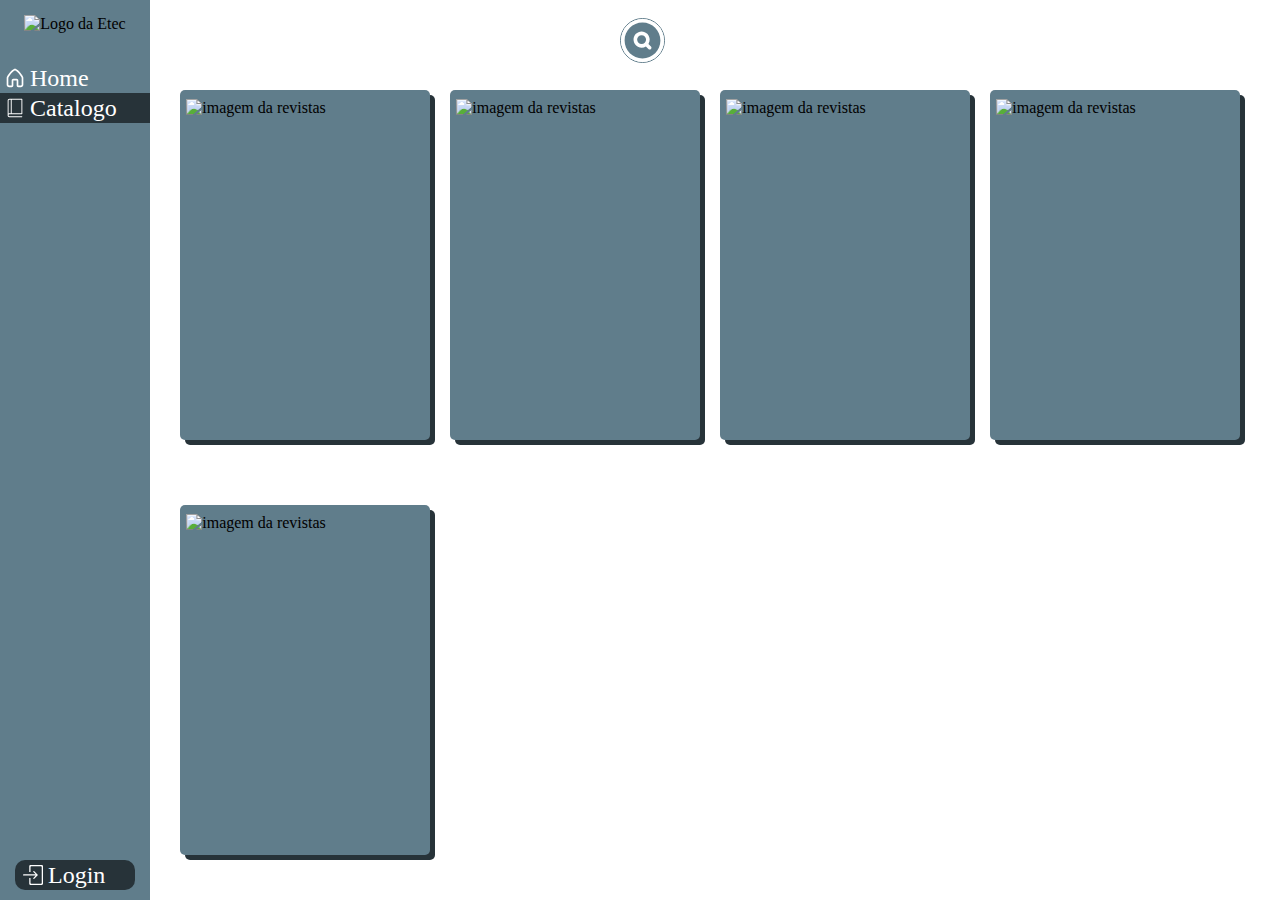
==== commit ccca0687: "Arrumando Bugs" ====
--- a/catalogo.html
+++ b/catalogo.html
@@ -1,6 +1,11 @@
 <!DOCTYPE html>
 <html lang="pt-br">
   <head>
+    <link
+      rel="shortcut icon"
+      href="imagens/logoBliblioteca.png"
+      type="image/x-icon"
+    />
     <meta charset="UTF-8" />
     <meta name="viewport" content="width=device-width, initial-scale=1.0" />
     <link rel="stylesheet" href="style/reset.css" />
@@ -9,8 +14,7 @@
     <link rel="stylesheet" href="style/pesquisa.css" />
     <link rel="stylesheet" href="style/card.css" />
     <link rel="stylesheet" href="style/popup.css" />
-    <script src="https://cdn.jsdelivr.net/npm/sweetalert2@11"></script>
-    <title>Home</title>
+    <title>Catalogo</title>
   </head>
   <body>
     <header class="catalogo">
@@ -59,8 +63,12 @@
       </label>
     </header>
     <nav class="menu" id="menu">
-      <img src="#" alt="Logo da Etec" class="logoEtec" />
-      
+      <img
+        src="imagens/logoBliblioteca.png"
+        alt="Logo da Etec"
+        class="logoEtec"
+      />
+
       <a href="index.html">
         <div class="linkIcon">
           <svg
@@ -112,7 +120,7 @@
         Catalogo
       </a>
 
-      <a href="#" class="btnLogin">
+      <a href="login.html" class="btnLogin">
         <div class="linkIcon">
           <svg
             fill="#000000"
@@ -139,23 +147,47 @@
     <section class="catalogo">
       <div class="containerCard" id="revista_1">
         <div class="cardImg">
-          <img src="imagens/teste.jpg" alt="imagem da revistas" />
-        </div>
-      </div>
-      <div class="containerCard">
-        <div class="cardImg">
-          <img src="imagens/teste.jpg" alt="imagem da revistas" />
+          <img src="imagens/exemplar1.jpg" alt="imagem da revistas" />
+        </div>
+      </div>
+
+      <div class="containerCard" id="revista_2">
+        <div class="cardImg">
+          <img src="imagens/exemplar2.jpg" alt="imagem da revistas" />
+        </div>
+      </div>
+
+      <div class="containerCard" id="revista_3">
+        <div class="cardImg">
+          <img src="imagens/exemplar3.jpg" alt="imagem da revistas" />
+        </div>
+      </div>
+
+      <div class="containerCard" id="revista_4">
+        <div class="cardImg">
+          <img src="imagens/exemplar4.jpg" alt="imagem da revistas" />
+        </div>
+      </div>
+
+      <div class="containerCard" id="revista_5">
+        <div class="cardImg">
+          <img src="imagens/exemplar5.jpg" alt="imagem da revistas" />
         </div>
       </div>
     </section>
     <div class="bgPoup" id="bgPoup">
       <div class="containerPopUp">
         <button class="btnClose" id="btnClose">X</button>
-        <img src="imagens/teste.jpg" alt="foto do popup" class="imgPopUp" />
+        <img
+          src="imagens/teste.jpg"
+          alt="foto do popup"
+          class="imgPopUp"
+          id="imgPopUp"
+        />
         <div class="containerInfoPopUp">
           <h1 id="nomeRevista">Nome do livro</h1>
           <p id="autorRevista">Autor: Davi Souza</p>
-          <p id="quantidadeRevista">Quantidade: infinita</p>
+          <p id="qtdeRevista">Quantidade: infinita</p>
         </div>
         <div class="containerDescPopUp">
           <h1 class="descRevista">Descrição</h1>
@@ -166,11 +198,9 @@
             Blanditiis, voluptatum ea.
           </p>
         </div>
-        <button class="btnReservar" id="inativo">
-        </button>
+        <button class="btnReservar" id="inativo"></button>
       </div>
     </div>
-    <script src="script/popup.js"></script>
     <script src="script/menu.js"></script>
     <script src="script/card.js"></script>
   </body>
--- a/style/popup.css
+++ b/style/popup.css
@@ -14,7 +14,7 @@
 .containerPopUp{
     position: relative;
     width: 80%;
-    height: max-content;
+    height: fit-content;
     /* overflow-y: scroll; */
     background-color: #ffffff;
     border-radius: 5px;
@@ -30,7 +30,7 @@
 @media screen and (width<=480px) {
 
     .containerPopUp{
-        position: relative;
+        position: absolute;
         width: 80%;
         height: 80%;
         overflow-y: scroll;
@@ -38,7 +38,7 @@
         border-radius: 5px;
         display: flex;
         align-items: center;
-        justify-content: center;
+        justify-content: flex-start;
         flex-direction: column;
         padding: 50px 25px 10px 25px;
         gap: 10px;
@@ -50,7 +50,7 @@
     }
 
     .imgPopUp{
-        margin-top: 50px;
+        /* margin-top: 50px; */
         width: 100px;
         height: 150px;
         border-radius: 5px;
@@ -107,6 +107,8 @@
 .containerDescPopUp > p{
     text-align: justify;
     text-indent: 20px;
+    /* width: 60%; */
+    text-align: justify;
 }
 
 .containerPopUp > .btnReservar{
@@ -144,8 +146,72 @@
     fill: white;
 }
 
+@media screen and (width>=681px) {
+    .containerPopUp{
+        margin-left: 130px;
+        display: grid;
+        grid-template-areas:
+            "img containerInfoPopUp containerInfoPopUp"
+            "img containerInfoPopUp containerInfoPopUp"
+            "containerDesc containerDesc containerDesc"
+            "btn btn btn";
+        grid-template-columns: 1fr 6fr;
+        grid-template-rows: 50% 10% 20% 10%;
+        align-items: stretch;
+        align-content: space-between;
+    }
+
+}
+
 @media screen and (width>=900px) {
     .containerPopUp{
         margin-left: 130px;
-    }
+        display: grid;
+        grid-template-areas:
+            "img containerInfoPopUp containerInfoPopUp"
+            "img containerInfoPopUp containerInfoPopUp"
+            "containerDesc containerDesc containerDesc"
+            "btn btn btn";
+        grid-template-columns: 1fr 6fr;
+        grid-template-rows: 50% 10% 20% 10%;
+        align-items: stretch;
+        align-content: space-between;
+    }
+
+    #imgPopUp{
+        grid-area: img;
+    }
+
+    .containerDescPopUp{
+        grid-area: containerDesc;
+    }
+
+    .containerInfoPopUp{
+        display: flex;
+        flex-direction: column;
+        align-items: flex-start;
+        grid-area: containerInfoPopUp;
+    }
+    
+    .btnReservar{
+        grid-area: btn;
+        align-self: center;
+        justify-self: center;
+    }
+
+    #nomeRevista{
+        display: flex;
+        align-items: flex-start;
+        justify-content: flex-start;
+        grid-area: titulo;
+    }
+
+    #autorRevista{
+        grid-area: autor;
+    }
+
+    #qtdeRevista{
+        grid-area: quantidade;
+    }
+
 }